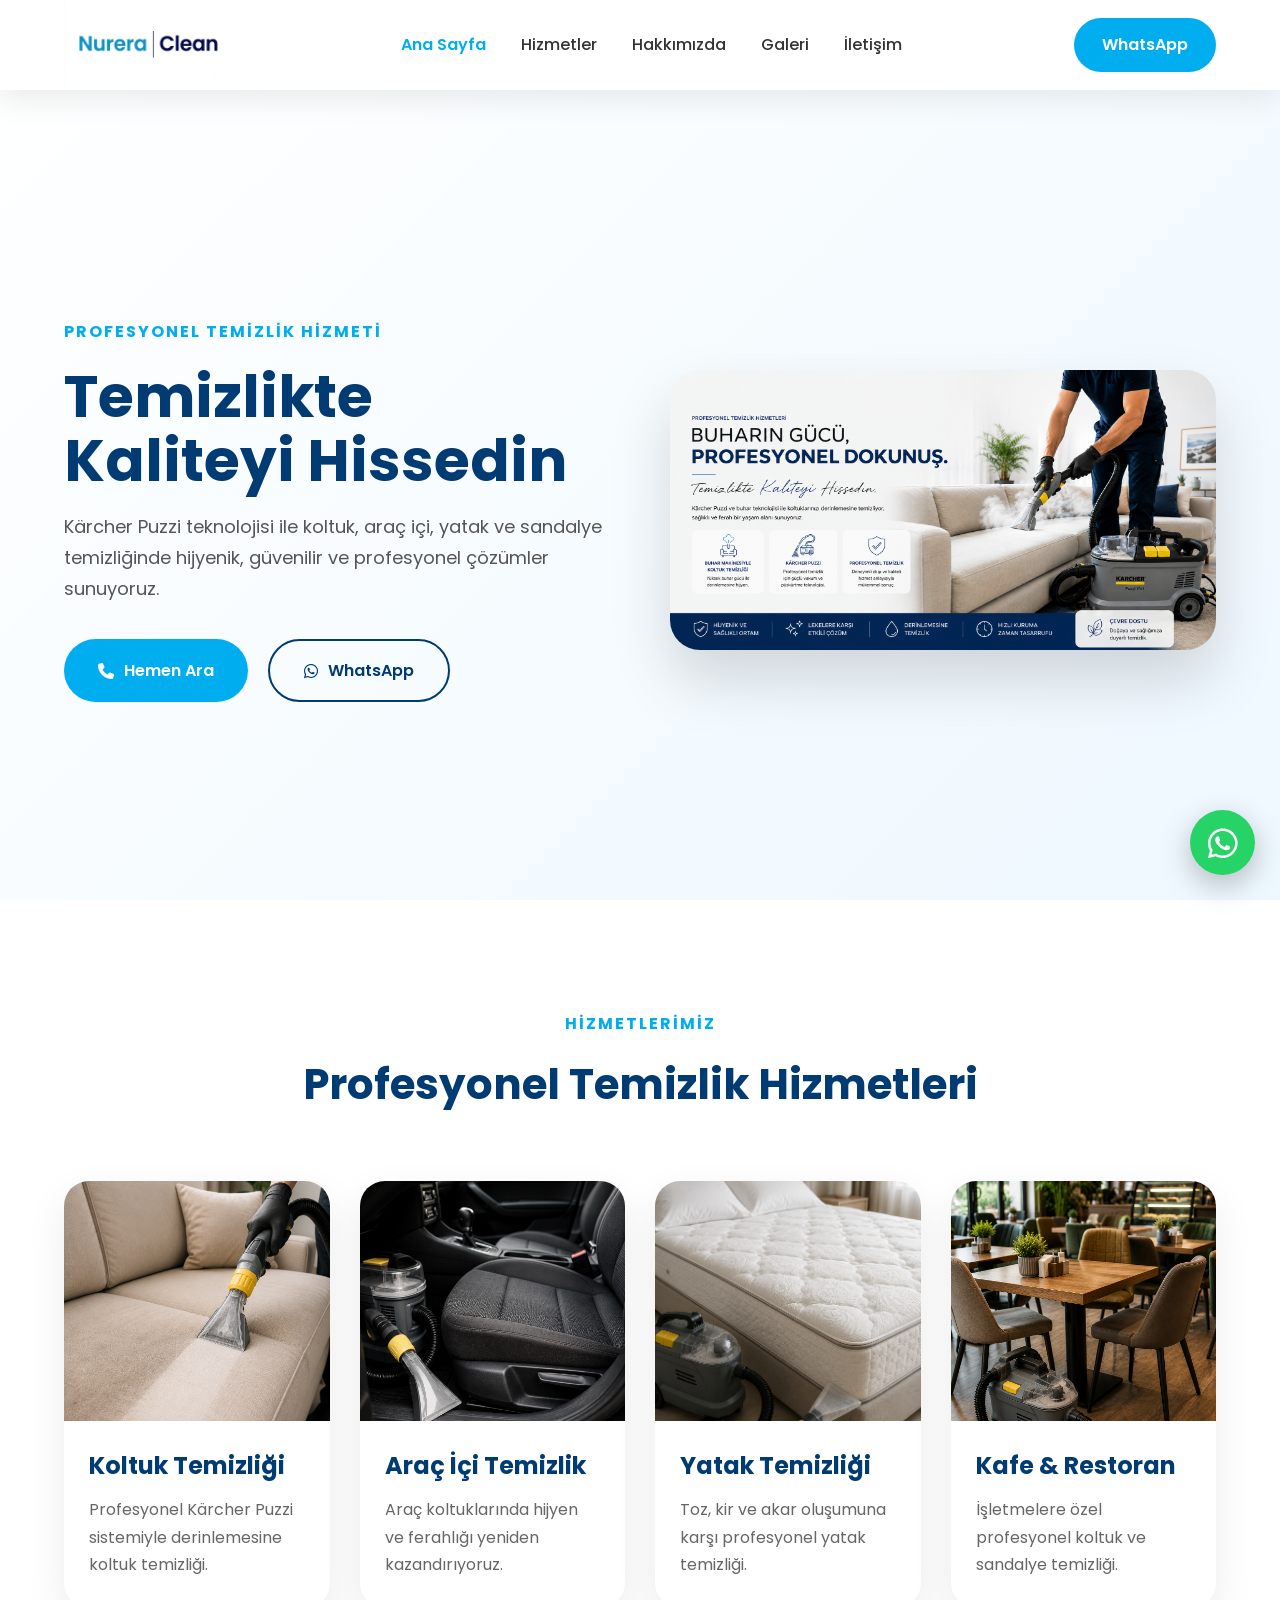
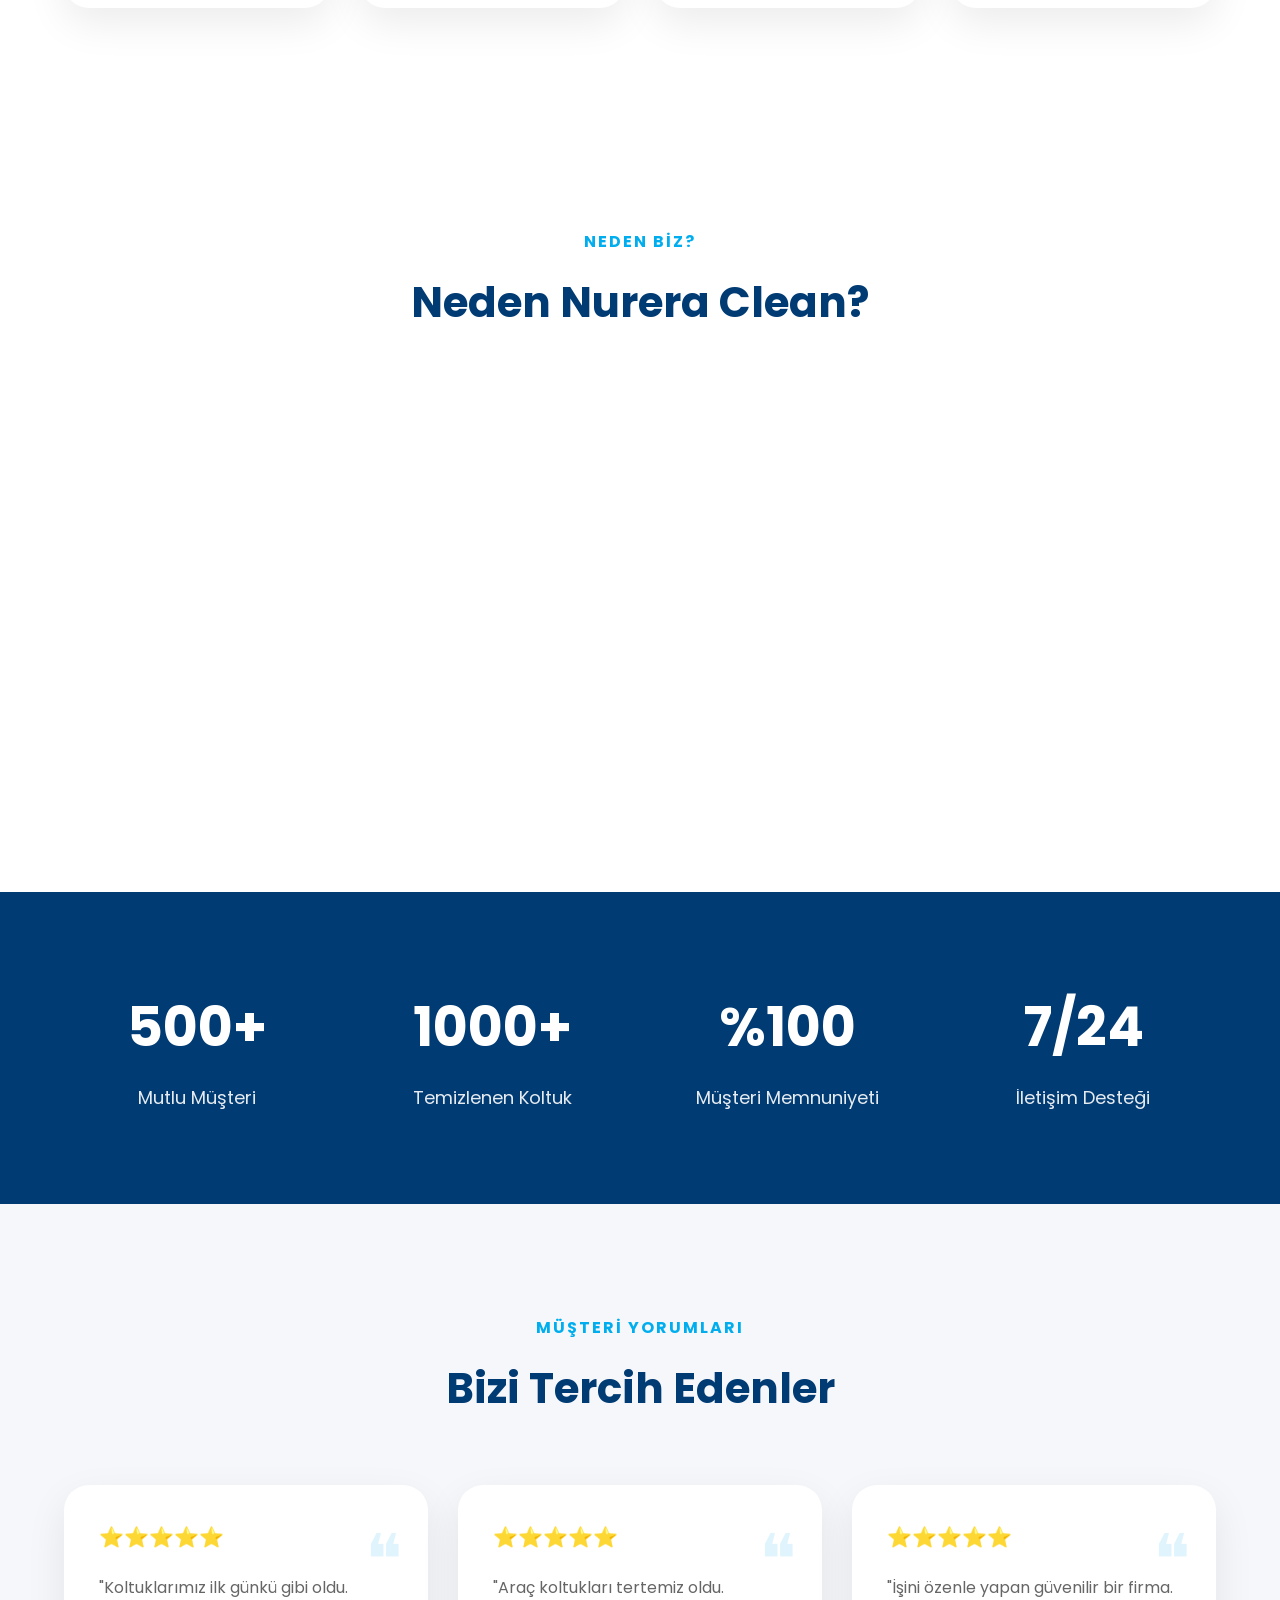
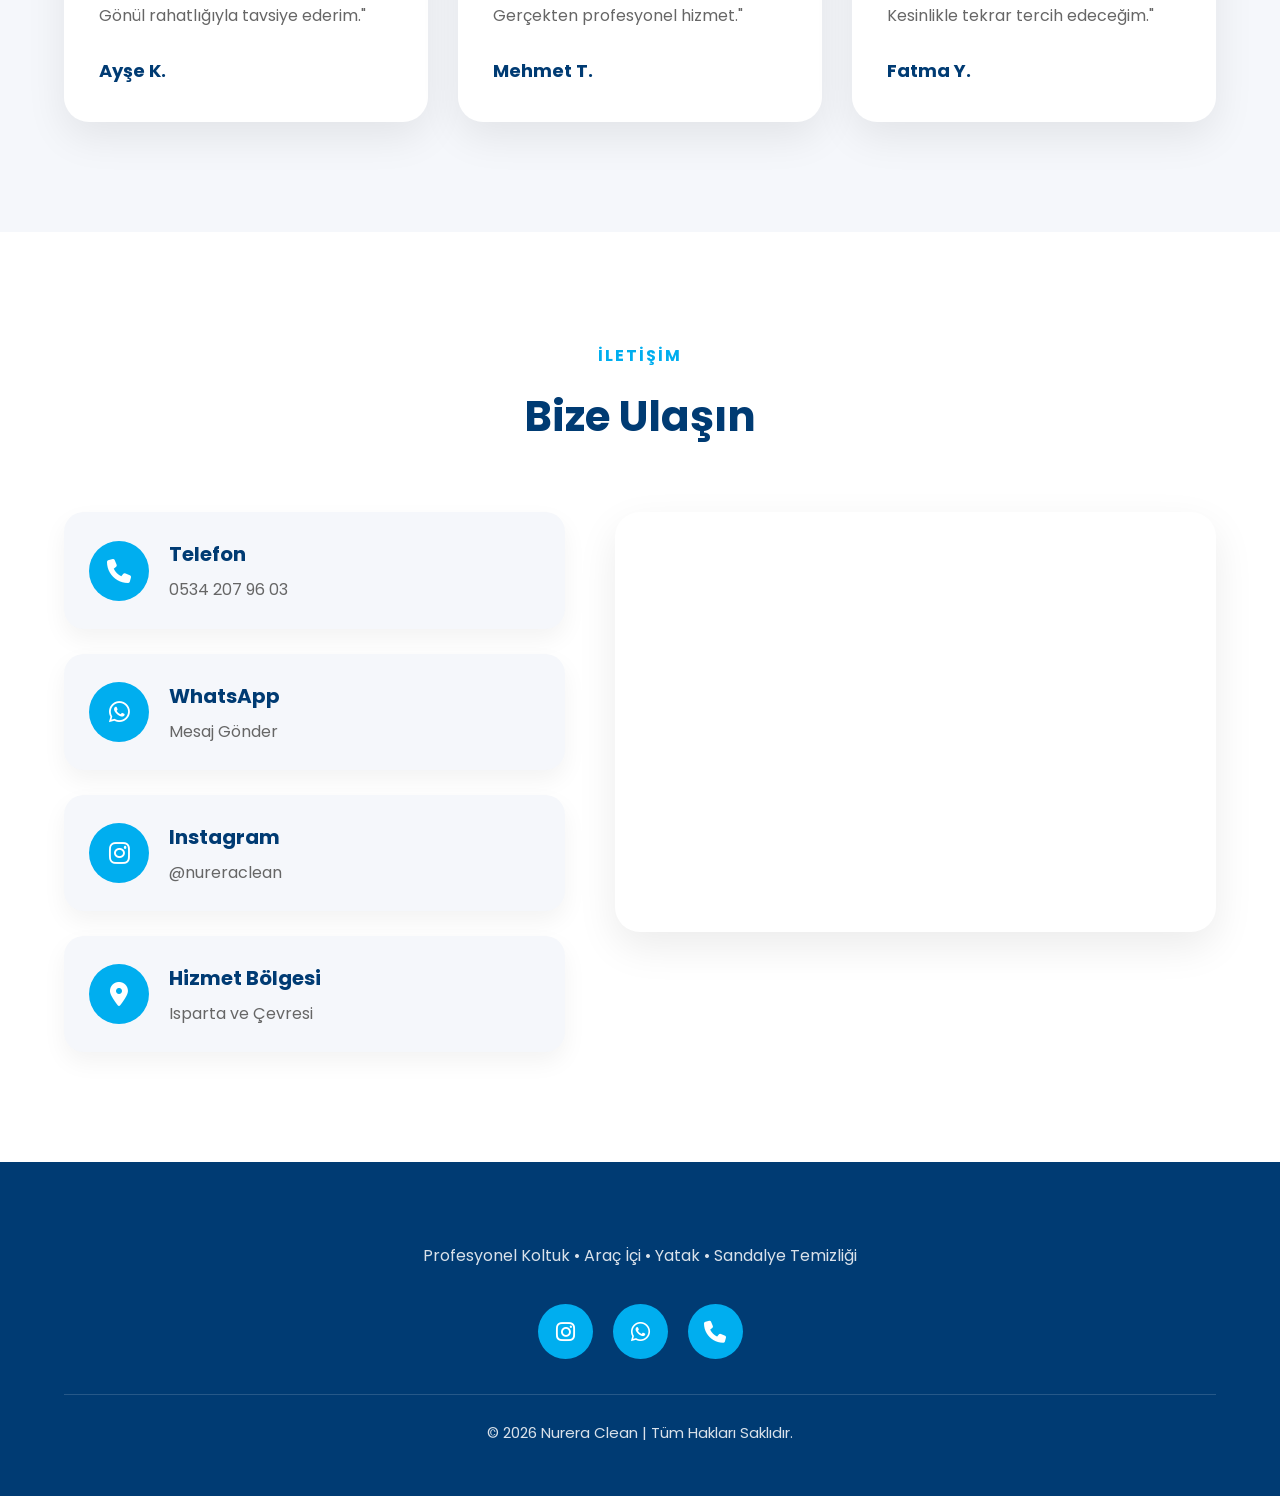
==== index.html @ fc862a56 "Add files via upload" ====
<!DOCTYPE html>
<html lang="tr">

<head>

    <meta charset="UTF-8">
    <meta http-equiv="X-UA-Compatible" content="IE=edge">
    <meta name="viewport" content="width=device-width, initial-scale=1.0">

    <title>Nurera Clean | Profesyonel Koltuk ve Araç İçi Temizlik</title>

    <meta name="description"
        content="Nurera Clean ile profesyonel koltuk, araç koltuğu, yatak ve sandalye temizliği. Kärcher Puzzi teknolojisi ile hijyenik ve güvenilir hizmet.">

    <meta name="keywords"
        content="koltuk yıkama, araç koltuğu temizliği, buharlı temizlik, puzzi, nurera clean">

    <link rel="icon" href="images/logo.png">

    <link rel="preconnect" href="https://fonts.googleapis.com">
    <link rel="preconnect" href="https://fonts.gstatic.com" crossorigin>

    <link href="https://fonts.googleapis.com/css2?family=Poppins:wght@300;400;500;600;700;800&display=swap"
        rel="stylesheet">

    <link rel="stylesheet"
        href="https://cdnjs.cloudflare.com/ajax/libs/font-awesome/6.6.0/css/all.min.css">

    <link rel="stylesheet" href="style.css">

</head>

<body>

    <!-- HEADER -->

    <header>

        <div class="container">

            <nav>

                <a href="#" class="logo">
    <img src="images/logo.webp" alt="Nurera Clean Logo">
</a>

                <ul>

                    <li><a href="#home">Ana Sayfa</a></li>

                    <li><a href="#services">Hizmetler</a></li>

                    <li><a href="#about">Hakkımızda</a></li>

                    <li><a href="#gallery">Galeri</a></li>

                    <li><a href="#contact">İletişim</a></li>

                </ul>

                <a href="https://wa.me/905342079603" class="btn-nav">

                    WhatsApp

                </a>

            </nav>

        </div>

    </header>



    <!-- HERO -->

    <section class="hero" id="home">

        <div class="container hero-container">

            <div class="hero-text">

                <span>Profesyonel Temizlik Hizmeti</span>

                <h1>

                    Temizlikte Kaliteyi Hissedin

                </h1>

                <p>

                    Kärcher Puzzi teknolojisi ile koltuk, araç içi, yatak ve sandalye temizliğinde hijyenik,
                    güvenilir ve profesyonel çözümler sunuyoruz.

                </p>

                <div class="hero-buttons">

                    <a href="tel:+905342079603" class="btn">

                        <i class="fa-solid fa-phone"></i>

                        Hemen Ara

                    </a>

                    <a href="https://wa.me/905342079603" class="btn btn-outline">

                        <i class="fa-brands fa-whatsapp"></i>

                        WhatsApp

                    </a>

                </div>

            </div>

            <div class="hero-image">

                <img src="images/hero.webp" alt="Koltuk Temizliği">

            </div>

        </div>

    </section>



    <!-- HİZMETLER -->

    <section class="services" id="services">

        <div class="container">

            <div class="section-title">

                <span>Hizmetlerimiz</span>

                <h2>Profesyonel Temizlik Hizmetleri</h2>

            </div>

            <div class="service-grid">

                <div class="service-card">

                    <img src="images/koltuk.webp" alt="Koltuk Temizliği">

                    <h3>Koltuk Temizliği</h3>

                    <p>

                        Profesyonel Kärcher Puzzi sistemiyle derinlemesine koltuk temizliği.

                    </p>

                </div>

                <div class="service-card">

                    <img src="images/arac.webp" alt="Araç İçi Temizlik">

                    <h3>Araç İçi Temizlik</h3>

                    <p>

                        Araç koltuklarında hijyen ve ferahlığı yeniden kazandırıyoruz.

                    </p>

                </div>

                <div class="service-card">

                    <img src="images/yatak.webp" alt="Yatak Temizliği">

                    <h3>Yatak Temizliği</h3>

                    <p>

                        Toz, kir ve akar oluşumuna karşı profesyonel yatak temizliği.

                    </p>

                </div>



                <div class="service-card">

                    <img src="images/cafe.webp" alt="Kafe Temizliği">

                    <h3>Kafe & Restoran</h3>

                    <p>

                        İşletmelere özel profesyonel koltuk ve sandalye temizliği.

                    </p>

                </div>

            </div>

        </div>

    </section>
           <!-- NEDEN BİZ -->

    <section class="why">

        <div class="container">

            <div class="section-title">

                <span>Neden Biz?</span>

                <h2>Neden Nurera Clean?</h2>

            </div>

            <div class="why-grid">

                <div class="why-card">

                    <i class="fa-solid fa-soap"></i>

                    <h3>Profesyonel Temizlik</h3>

                    <p>
                        Leke ve kirleri kumaşa zarar vermeden temizliyoruz.
                    </p>

                </div>

                <div class="why-card">

                    <i class="fa-solid fa-water"></i>

                    <h3>Hijyenik Sonuç</h3>

                    <p>
                        Buharlı sistem sayesinde maksimum hijyen sağlıyoruz.
                    </p>

                </div>

                <div class="why-card">

                    <i class="fa-solid fa-shield-halved"></i>

                    <h3>Güvenilir Hizmet</h3>

                    <p>
                        Eşyalarınızı özenle temizleyerek ilk günkü görünümüne kavuşturuyoruz.
                    </p>

                </div>

                <div class="why-card">

                    <i class="fa-solid fa-clock"></i>

                    <h3>Hızlı Randevu</h3>

                    <p>
                        Kısa sürede adresinizde profesyonel hizmet sunuyoruz.
                    </p>

                </div>

            </div>

        </div>

    </section>



    <!-- SAYAÇLAR -->

    <section class="counter">

        <div class="container">

            <div class="counter-grid">

                <div class="counter-box">

                    <h2>500+</h2>

                    <p>Mutlu Müşteri</p>

                </div>

                <div class="counter-box">

                    <h2>1000+</h2>

                    <p>Temizlenen Koltuk</p>

                </div>

                <div class="counter-box">

                    <h2>%100</h2>

                    <p>Müşteri Memnuniyeti</p>

                </div>

                <div class="counter-box">

                    <h2>7/24</h2>

                    <p>İletişim Desteği</p>

                </div>

            </div>

        </div>

    </section>
    <!-- MÜŞTERİ YORUMLARI -->

    <section class="testimonials">

        <div class="container">

            <div class="section-title">

                <span>Müşteri Yorumları</span>

                <h2>Bizi Tercih Edenler</h2>

            </div>

            <div class="testimonial-grid">

                <div class="testimonial-card">

                    <div class="stars">
                        ⭐⭐⭐⭐⭐
                    </div>

                    <p>
                        "Koltuklarımız ilk günkü gibi oldu.
                        Gönül rahatlığıyla tavsiye ederim."
                    </p>

                    <h4>Ayşe K.</h4>

                </div>

                <div class="testimonial-card">

                    <div class="stars">
                        ⭐⭐⭐⭐⭐
                    </div>

                    <p>
                        "Araç koltukları tertemiz oldu.
                        Gerçekten profesyonel hizmet."
                    </p>

                    <h4>Mehmet T.</h4>

                </div>

                <div class="testimonial-card">

                    <div class="stars">
                        ⭐⭐⭐⭐⭐
                    </div>

                    <p>
                        "İşini özenle yapan güvenilir bir firma.
                        Kesinlikle tekrar tercih edeceğim."
                    </p>

                    <h4>Fatma Y.</h4>

                </div>

            </div>

        </div>

    </section>
        <!-- İLETİŞİM -->

    <section class="contact" id="contact">

        <div class="container">

            <div class="section-title">

                <span>İletişim</span>

                <h2>Bize Ulaşın</h2>

            </div>

            <div class="contact-wrapper">

                <div class="contact-info">

                    <div class="contact-box">

                        <i class="fa-solid fa-phone"></i>

                        <div>

                            <h3>Telefon</h3>

                            <a href="tel:+905342079603">
                                0534 207 96 03
                            </a>

                        </div>

                    </div>

                    <div class="contact-box">

                        <i class="fa-brands fa-whatsapp"></i>

                        <div>

                            <h3>WhatsApp</h3>

                            <a href="https://wa.me/905342079603" target="_blank">
                                Mesaj Gönder
                            </a>

                        </div>

                    </div>

                    <div class="contact-box">

                        <i class="fa-brands fa-instagram"></i>

                        <div>

                            <h3>Instagram</h3>

                            <a href="https://instagram.com/nureraclean" target="_blank">
                                @nureraclean
                            </a>

                        </div>

                    </div>

                    <div class="contact-box">

                        <i class="fa-solid fa-location-dot"></i>

                        <div>

                            <h3>Hizmet Bölgesi</h3>

                            <p>Isparta ve Çevresi</p>

                        </div>

                    </div>

                </div>

                <div class="map">

                    <iframe
                        src="https://www.google.com/maps?q=Isparta&output=embed"
                        width="100%"
                        height="400"
                        style="border:0;"
                        allowfullscreen=""
                        loading="lazy">
                    </iframe>

                </div>

            </div>

        </div>

    </section>



    <!-- FOOTER -->

    <footer>

        <div class="container">
            <p>
                Profesyonel Koltuk • Araç İçi • Yatak • Sandalye Temizliği
            </p>

            <div class="footer-social">

                <a href="https://instagram.com/nureraclean" target="_blank">

                    <i class="fab fa-instagram"></i>

                </a>

                <a href="https://wa.me/905342079603" target="_blank">

                    <i class="fab fa-whatsapp"></i>

                </a>

                <a href="tel:+905342079603">

                    <i class="fas fa-phone"></i>

                </a>

            </div>

            <p class="copyright">

                © 2026 Nurera Clean | Tüm Hakları Saklıdır.

            </p>

        </div>

    </footer>



    <!-- WHATSAPP SABİT BUTONU -->

    <a href="https://wa.me/905342079603"
       class="whatsapp"
       target="_blank">

        <i class="fab fa-whatsapp"></i>

    </a>



    <!-- YUKARI ÇIK -->

    <button id="topBtn">

        <i class="fas fa-chevron-up"></i>

    </button>



    <!-- JAVASCRIPT -->

    <script src="script.js"></script>

</body>

</html>
---- style.css ----
/* ==========================================
   NURERA CLEAN - STYLE.CSS (1/5)
========================================== */

*{
    margin:0;
    padding:0;
    box-sizing:border-box;
}

html{
    scroll-behavior:smooth;
}

body{
    font-family:'Poppins',sans-serif;
    background:#f5f7fb;
    color:#333;
    overflow-x:hidden;
    line-height:1.7;
}

img{
    width:100%;
    display:block;
}

a{
    text-decoration:none;
}

ul{
    list-style:none;
}

.container{
    width:90%;
    max-width:1200px;
    margin:auto;
}

/* ==========================
HEADER
========================== */

header{

    position:fixed;
    top:0;
    left:0;
    width:100%;
    background:#fff;
    z-index:999;

    box-shadow:0 10px 30px rgba(0,0,0,.08);

}

nav{

    display:flex;
    justify-content:space-between;
    align-items:center;
    height:90px;

}

.logo img{
    height:90px;
    width:auto;
    display:block;
}

nav ul{

    display:flex;
    gap:35px;

}

nav ul li a{

    color:#333;
    font-weight:500;
    transition:.3s;

}

nav ul li a:hover{

    color:#00AEEF;

}

.btn-nav{

    background:#00AEEF;
    color:#fff;
    padding:13px 28px;
    border-radius:40px;
    transition:.3s;
    font-weight:600;

}

.btn-nav:hover{

    background:#003B73;
    transform:translateY(-3px);

}

/* ==========================
HERO
========================== */

.hero{

    min-height:100vh;

    display:flex;

    align-items:center;

    background:linear-gradient(135deg,#ffffff,#eef8ff);

    padding-top:120px;

}

.hero-container{

    display:grid;

    grid-template-columns:1fr 1fr;

    align-items:center;

    gap:60px;

}

.hero-text span{

    color:#00AEEF;

    font-weight:700;

    text-transform:uppercase;

    letter-spacing:2px;

}

.hero-text h1{

    font-size:58px;

    color:#003B73;

    margin:20px 0;

    line-height:1.1;

}

.hero-text p{

    font-size:18px;

    margin-bottom:35px;

    color:#555;

}

.hero-buttons{

    display:flex;

    gap:20px;

}

.btn{

    background:#00AEEF;

    color:#fff;

    padding:16px 34px;

    border-radius:40px;

    transition:.3s;

    font-weight:600;

    display:inline-flex;

    align-items:center;

    gap:10px;

}

.btn:hover{

    background:#003B73;

    transform:translateY(-5px);

}

.btn-outline{

    background:transparent;

    color:#003B73;

    border:2px solid #003B73;

}

.btn-outline:hover{

    background:#003B73;

    color:#fff;

}

.hero-image{

    animation:float 4s ease-in-out infinite;

}

.hero-image img{

    border-radius:30px;

    box-shadow:0 30px 60px rgba(0,0,0,.15);

}

/* ==========================
SECTION TITLE
========================== */

.section-title{

    text-align:center;

    margin-bottom:60px;

}

.section-title span{

    color:#00AEEF;

    font-weight:700;

    text-transform:uppercase;

    letter-spacing:2px;

}

.section-title h2{

    font-size:42px;

    color:#003B73;

    margin-top:12px;

}

/* ==========================
SERVICES
========================== */

.services{

    padding:110px 0;

    background:#fff;

}

.service-grid{

    display:grid;

    grid-template-columns:repeat(auto-fit,minmax(260px,1fr));

    gap:30px;

}

.service-card{

    background:#fff;

    border-radius:25px;

    overflow:hidden;

    transition:.4s;

    box-shadow:0 15px 40px rgba(0,0,0,.08);

}

.service-card img{

    height:240px;

    object-fit:cover;

}

.service-card h3{

    padding:25px 25px 10px;

    color:#003B73;

    font-size:24px;

}

.service-card p{

    padding:0 25px 30px;

    color:#666;

}

.service-card:hover{

    transform:translateY(-12px);

    box-shadow:0 25px 60px rgba(0,174,239,.20);

}

/* ==========================
ANIMATION
========================== */

@keyframes float{

    0%{
        transform:translateY(0);
    }

    50%{
        transform:translateY(-15px);
    }

    100%{
        transform:translateY(0);
    }

}/*==========================================
  HAKKIMIZDA
==========================================*/

.about{
    padding:110px 0;
    background:#f5f7fb;
}

.about-container{
    display:grid;
    grid-template-columns:1fr 1fr;
    gap:70px;
    align-items:center;
}

.about-image img{
    width:100%;
    border-radius:25px;
    box-shadow:0 20px 45px rgba(0,0,0,.12);
}

.about-text span{
    color:#00AEEF;
    font-weight:700;
    text-transform:uppercase;
    letter-spacing:2px;
}

.about-text h2{
    font-size:42px;
    color:#003B73;
    margin:15px 0 25px;
}

.about-text p{
    color:#666;
    margin-bottom:20px;
    font-size:17px;
}

.about-list{
    margin-top:35px;
}

.about-item{
    display:flex;
    align-items:center;
    gap:15px;
    margin-bottom:18px;
    font-size:17px;
    font-weight:500;
}

.about-item i{
    width:42px;
    height:42px;
    border-radius:50%;
    background:#00AEEF;
    color:#fff;
    display:flex;
    align-items:center;
    justify-content:center;
}.about-content{
    width: 100%;
    display: flex;
    flex-direction: column;
    align-items: center;
    justify-content: center;
}
.why{
    padding:110px 0;
    background:#fff;
}

.why-grid{
    display: grid;
    grid-template-columns: repeat(4, 1fr);
    gap: 30px;
    align-items: start;
}.why .container{
    max-width: 1200px;
    width: 100%;
    margin: 0 auto;
}

.why-title{
    text-align: center;
    margin-bottom: 60px;
}

.why-grid{
    display: grid;
    grid-template-columns: repeat(4, 1fr);
    gap: 30px;
    width: 100%;
}

.why-card{
    background:#fff;
    padding:45px 30px;
    text-align:center;
    border-radius:25px;
    transition:.35s;
    box-shadow:0 15px 40px rgba(0,0,0,.08);
}

.why-card:hover{
    transform:translateY(-12px);
    box-shadow:0 20px 50px rgba(0,174,239,.18);
}

.why-card i{
    width:90px;
    height:90px;
    margin:auto;
    border-radius:50%;
    background:#00AEEF;
    color:#fff;
    font-size:34px;
    display:flex;
    justify-content:center;
    align-items:center;
    margin-bottom:25px;
}

.why-card h3{
    color:#003B73;
    margin-bottom:15px;
    font-size:24px;
}

.why-card p{
    color:#666;
    font-size:16px;
}

/*==========================================
  SAYAÇLAR
==========================================*/

.counter{
    padding:90px 0;
    background:#003B73;
}

.counter-grid{
    display:grid;
    grid-template-columns:repeat(auto-fit,minmax(220px,1fr));
    gap:30px;
}

.counter-box{
    text-align:center;
    color:#fff;
}

.counter-box h2{
    font-size:54px;
    margin-bottom:10px;
}

.counter-box p{
    font-size:18px;
    opacity:.9;
}

/*==========================================
  GALERİ
==========================================*/

.gallery{
    padding:110px 0;
    background:#fff;
}

.gallery-grid{
    display:grid;
    grid-template-columns:repeat(auto-fit,minmax(320px,1fr));
    gap:30px;
}

.gallery-item{
    overflow:hidden;
    border-radius:25px;
    cursor:pointer;
    box-shadow:0 15px 40px rgba(0,0,0,.08);
}

.gallery-item img{
    width:100%;
    height:320px;
    object-fit:cover;
    transition:.5s;
}

.gallery-item:hover img{
    transform:scale(1.08);
}/*==========================================
  MÜŞTERİ YORUMLARI
==========================================*/

.testimonials{
    padding:110px 0;
    background:#f5f7fb;
}

.testimonial-grid{
    display:grid;
    grid-template-columns:repeat(auto-fit,minmax(320px,1fr));
    gap:30px;
}

.testimonial-card{
    background:#fff;
    padding:35px;
    border-radius:25px;
    box-shadow:0 15px 40px rgba(0,0,0,.08);
    transition:.35s;
    position:relative;
}

.testimonial-card:hover{
    transform:translateY(-10px);
    box-shadow:0 20px 50px rgba(0,174,239,.18);
}

.testimonial-card::before{
    content:"❝";
    position:absolute;
    top:15px;
    right:25px;
    font-size:70px;
    color:#00AEEF;
    opacity:.12;
}

.stars{
    color:#f7b500;
    font-size:20px;
    margin-bottom:20px;
}

.testimonial-card p{
    color:#666;
    line-height:1.8;
    margin-bottom:25px;
}

.testimonial-card h4{
    color:#003B73;
    font-size:18px;
}

/*==========================================
  İLETİŞİM
==========================================*/

.contact{
    padding:110px 0;
    background:#fff;
}

.contact-wrapper{
    display:grid;
    grid-template-columns:1fr 1.2fr;
    gap:50px;
    align-items:start;
}

.contact-info{
    display:flex;
    flex-direction:column;
    gap:25px;
}

.contact-box{
    background:#f5f7fb;
    padding:25px;
    border-radius:20px;
    display:flex;
    align-items:center;
    gap:20px;
    transition:.35s;
    box-shadow:0 10px 25px rgba(0,0,0,.05);
}

.contact-box:hover{
    transform:translateX(8px);
    background:#ffffff;
    box-shadow:0 20px 40px rgba(0,174,239,.15);
}

.contact-box i{
    width:60px;
    height:60px;
    background:#00AEEF;
    color:#fff;
    border-radius:50%;
    display:flex;
    justify-content:center;
    align-items:center;
    font-size:24px;
    flex-shrink:0;
}

.contact-box h3{
    color:#003B73;
    margin-bottom:5px;
    font-size:20px;
}

.contact-box p,
.contact-box a{
    color:#666;
    font-size:16px;
    transition:.3s;
}

.contact-box a:hover{
    color:#00AEEF;
}

.map{
    overflow:hidden;
    border-radius:25px;
    box-shadow:0 15px 40px rgba(0,0,0,.08);
}

.map iframe{
    width:100%;
    height:100%;
    min-height:420px;
    border:0;
}

/*==========================================
  FORM (İLERİDE EKLENEBİLİR)
==========================================*/

.contact-form{
    display:flex;
    flex-direction:column;
    gap:20px;
}

.contact-form input,
.contact-form textarea{
    width:100%;
    padding:16px 18px;
    border:1px solid #ddd;
    border-radius:15px;
    font-family:'Poppins',sans-serif;
    font-size:15px;
    outline:none;
    transition:.3s;
}

.contact-form input:focus,
.contact-form textarea:focus{
    border-color:#00AEEF;
    box-shadow:0 0 0 4px rgba(0,174,239,.12);
}

.contact-form textarea{
    min-height:150px;
    resize:vertical;
}

.contact-form button{
    background:#00AEEF;
    color:#fff;
    border:none;
    padding:16px;
    border-radius:40px;
    font-size:16px;
    font-weight:600;
    cursor:pointer;
    transition:.3s;
}

.contact-form button:hover{
    background:#003B73;
    transform:translateY(-3px);
}/*==========================================
  FOOTER
==========================================*/

footer{
    background:#003B73;
    color:#fff;
    padding:80px 0 30px;
    text-align:center;
}

.footer-logo{
    width:170px;
    margin:0 auto 20px;
}

footer h3{
    font-size:30px;
    margin-bottom:10px;
    font-weight:700;
}

footer p{
    color:rgba(255,255,255,.85);
    margin-bottom:20px;
}

.footer-social{
    display:flex;
    justify-content:center;
    align-items:center;
    gap:20px;
    margin:35px 0;
}

.footer-social a{
    width:55px;
    height:55px;
    background:#00AEEF;
    color:#fff;
    border-radius:50%;
    display:flex;
    align-items:center;
    justify-content:center;
    font-size:22px;
    transition:.35s;
}

.footer-social a:hover{
    background:#fff;
    color:#003B73;
    transform:translateY(-8px) rotate(360deg);
}

.copyright{
    border-top:1px solid rgba(255,255,255,.15);
    padding-top:25px;
    margin-top:25px;
    font-size:15px;
}

/*==========================================
  WHATSAPP SABİT BUTONU
==========================================*/

.whatsapp{
    position:fixed;
    right:25px;
    bottom:25px;
    width:65px;
    height:65px;
    border-radius:50%;
    background:#25D366;
    color:#fff;
    display:flex;
    align-items:center;
    justify-content:center;
    font-size:34px;
    z-index:999;
    box-shadow:0 10px 30px rgba(0,0,0,.25);
    transition:.3s;
    animation:whatsappPulse 2s infinite;
}

.whatsapp:hover{
    transform:scale(1.12);
}

/*==========================================
  YUKARI ÇIK BUTONU
==========================================*/

#topBtn{
    position:fixed;
    bottom:105px;
    right:28px;
    width:55px;
    height:55px;
    border:none;
    border-radius:50%;
    background:#003B73;
    color:#fff;
    font-size:20px;
    cursor:pointer;
    display:none;
    transition:.35s;
    z-index:998;
    box-shadow:0 10px 25px rgba(0,0,0,.20);
}

#topBtn:hover{
    background:#00AEEF;
    transform:translateY(-6px);
}

/*==========================================
  SCROLLBAR
==========================================*/

::-webkit-scrollbar{
    width:10px;
}

::-webkit-scrollbar-track{
    background:#eef2f7;
}

::-webkit-scrollbar-thumb{
    background:#00AEEF;
    border-radius:50px;
}

::-webkit-scrollbar-thumb:hover{
    background:#003B73;
}

/*==========================================
  SEÇİLİ YAZI RENGİ
==========================================*/

::selection{
    background:#00AEEF;
    color:#fff;
}

/*==========================================
  ANİMASYONLAR
==========================================*/

@keyframes whatsappPulse{

    0%{
        box-shadow:0 0 0 0 rgba(37,211,102,.5);
    }

    70%{
        box-shadow:0 0 0 18px rgba(37,211,102,0);
    }

    100%{
        box-shadow:0 0 0 0 rgba(37,211,102,0);
    }

}

.fade-up{
    opacity:0;
    transform:translateY(50px);
    transition:all .8s ease;
}

.fade-up.show{
    opacity:1;
    transform:translateY(0);
}

/*==========================================
  GÖRSELLER
==========================================*/

.service-card img,
.gallery img,
.about img,
.hero img{
    user-select:none;
    -webkit-user-drag:none;
}

/*==========================================
  BUTON GEÇİŞLERİ
==========================================*/

.btn,
.btn-nav,
.footer-social a,
.service-card,
.why-card,
.gallery-item,
.contact-box{
    transition:all .35s ease;
}/*==========================================
  RESPONSIVE - TABLET
==========================================*/

@media(max-width:992px){

    nav{
        flex-wrap:wrap;
        justify-content:center;
        gap:20px;
        height:auto;
        padding:20px 0;
    }

    nav ul{
        gap:20px;
        flex-wrap:wrap;
        justify-content:center;
    }

    .hero{
        padding-top:170px;
    }

    .hero-container,
    .about-container,
    .contact-wrapper{

        grid-template-columns:1fr;
        text-align:center;

    }

    .hero-image{
        order:-1;
    }

    .hero-buttons{
        justify-content:center;
        flex-wrap:wrap;
    }

    .about-list{
        display:flex;
        flex-direction:column;
        align-items:center;
    }

    .section-title h2{
        font-size:34px;
    }

    .hero-text h1{
        font-size:44px;
    }

}

/*==========================================
  RESPONSIVE - TELEFON
==========================================*/

@media(max-width:768px){

    .container{
        width:92%;
    }

    header{
        position:relative;
    }

    nav{
        flex-direction:column;
        gap:15px;
    }

    nav ul{
        flex-direction:column;
        align-items:center;
        gap:15px;
    }

    .btn-nav{
        width:100%;
        max-width:250px;
        text-align:center;
    }

    .hero{
        min-height:auto;
        padding:60px 0;
    }

    .hero-text span{
        font-size:14px;
    }

    .hero-text h1{
        font-size:34px;
        line-height:1.2;
    }

    .hero-text p{
        font-size:16px;
    }

    .hero-buttons{
        flex-direction:column;
        align-items:center;
    }

    .btn,
    .btn-outline{
        width:100%;
        max-width:280px;
        justify-content:center;
    }

    .section-title h2{
        font-size:30px;
    }

    .service-card h3{
        font-size:22px;
    }

    .about-text h2{
        font-size:30px;
    }

    .counter-box h2{
        font-size:42px;
    }

    .gallery-grid,
    .service-grid,
    .testimonial-grid,
    .why-grid{
        grid-template-columns:1fr;
    }

    .gallery-item img{
        height:250px;
    }

    .footer-logo{
        width:140px;
    }

    footer h3{
        font-size:24px;
    }

    .contact-box{
        flex-direction:column;
        text-align:center;
    }

    .map iframe{
        min-height:300px;
    }

}

/*==========================================
  KÜÇÜK TELEFONLAR
==========================================*/

@media(max-width:480px){

    .hero-text h1{
        font-size:28px;
    }

    .section-title h2{
        font-size:26px;
    }

    .hero-buttons{
        gap:12px;
    }

    .btn,
    .btn-outline{
        padding:14px 18px;
        font-size:15px;
    }

    .service-card,
    .testimonial-card,
    .why-card{
        border-radius:18px;
    }

    .whatsapp{
        width:58px;
        height:58px;
        font-size:30px;
        right:18px;
        bottom:18px;
    }

    #topBtn{
        width:48px;
        height:48px;
        right:22px;
        bottom:88px;
    }

}

/*==========================================
  GENEL GEÇİŞLER
==========================================*/

html{
    scroll-padding-top:100px;
}

section{
    overflow:hidden;
}

.service-card:hover img{
    transform:scale(1.08);
}

.gallery-item:hover{
    transform:translateY(-8px);
}

.about-image img:hover{
    transform:scale(1.03);
}

.hero-image img,
.about-image img,
.gallery-item img,
.service-card img{
    transition:.4s ease;
}

button{
    font-family:'Poppins',sans-serif;
}

input,
textarea{
    font-family:'Poppins',sans-serif;
}

iframe{
    display:block;
}body{
    opacity:0;
    transition:opacity .6s ease;
}

nav ul li a.active{
    color:#00AEEF;
    font-weight:600;
}
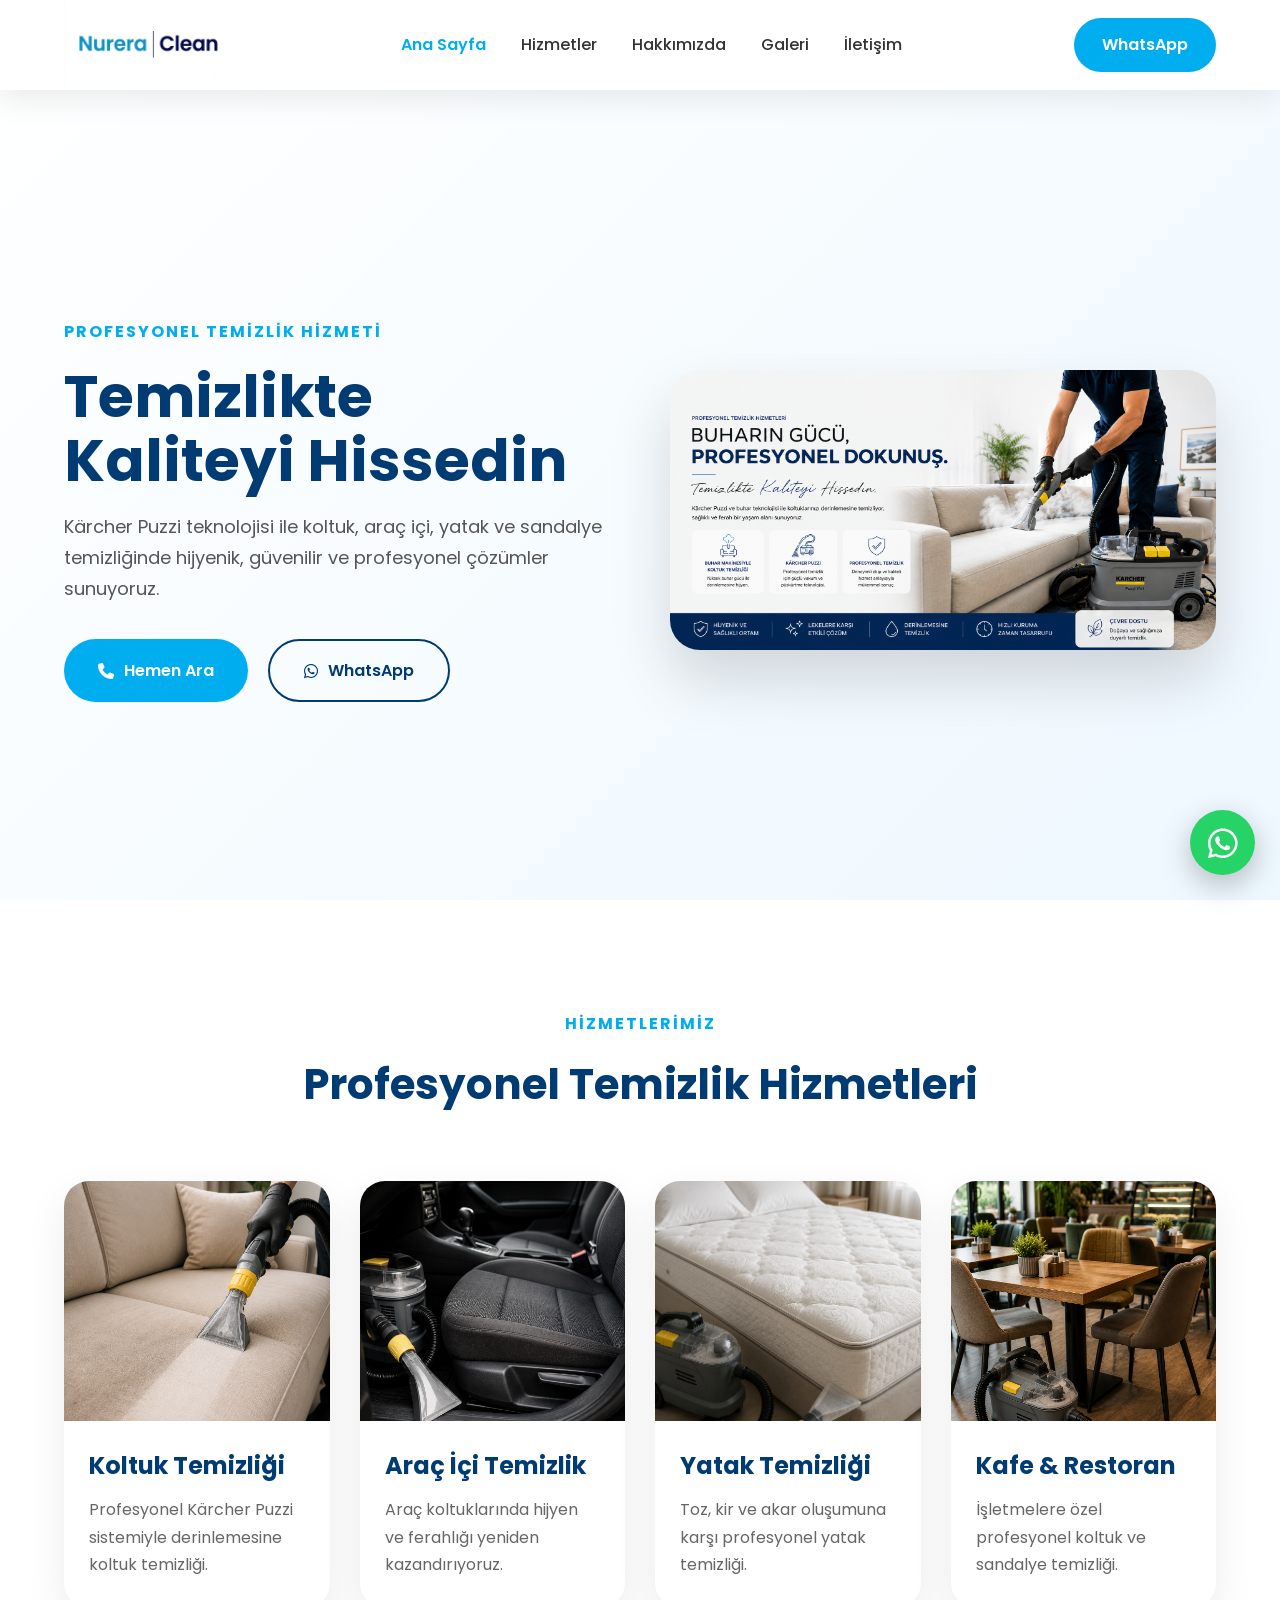
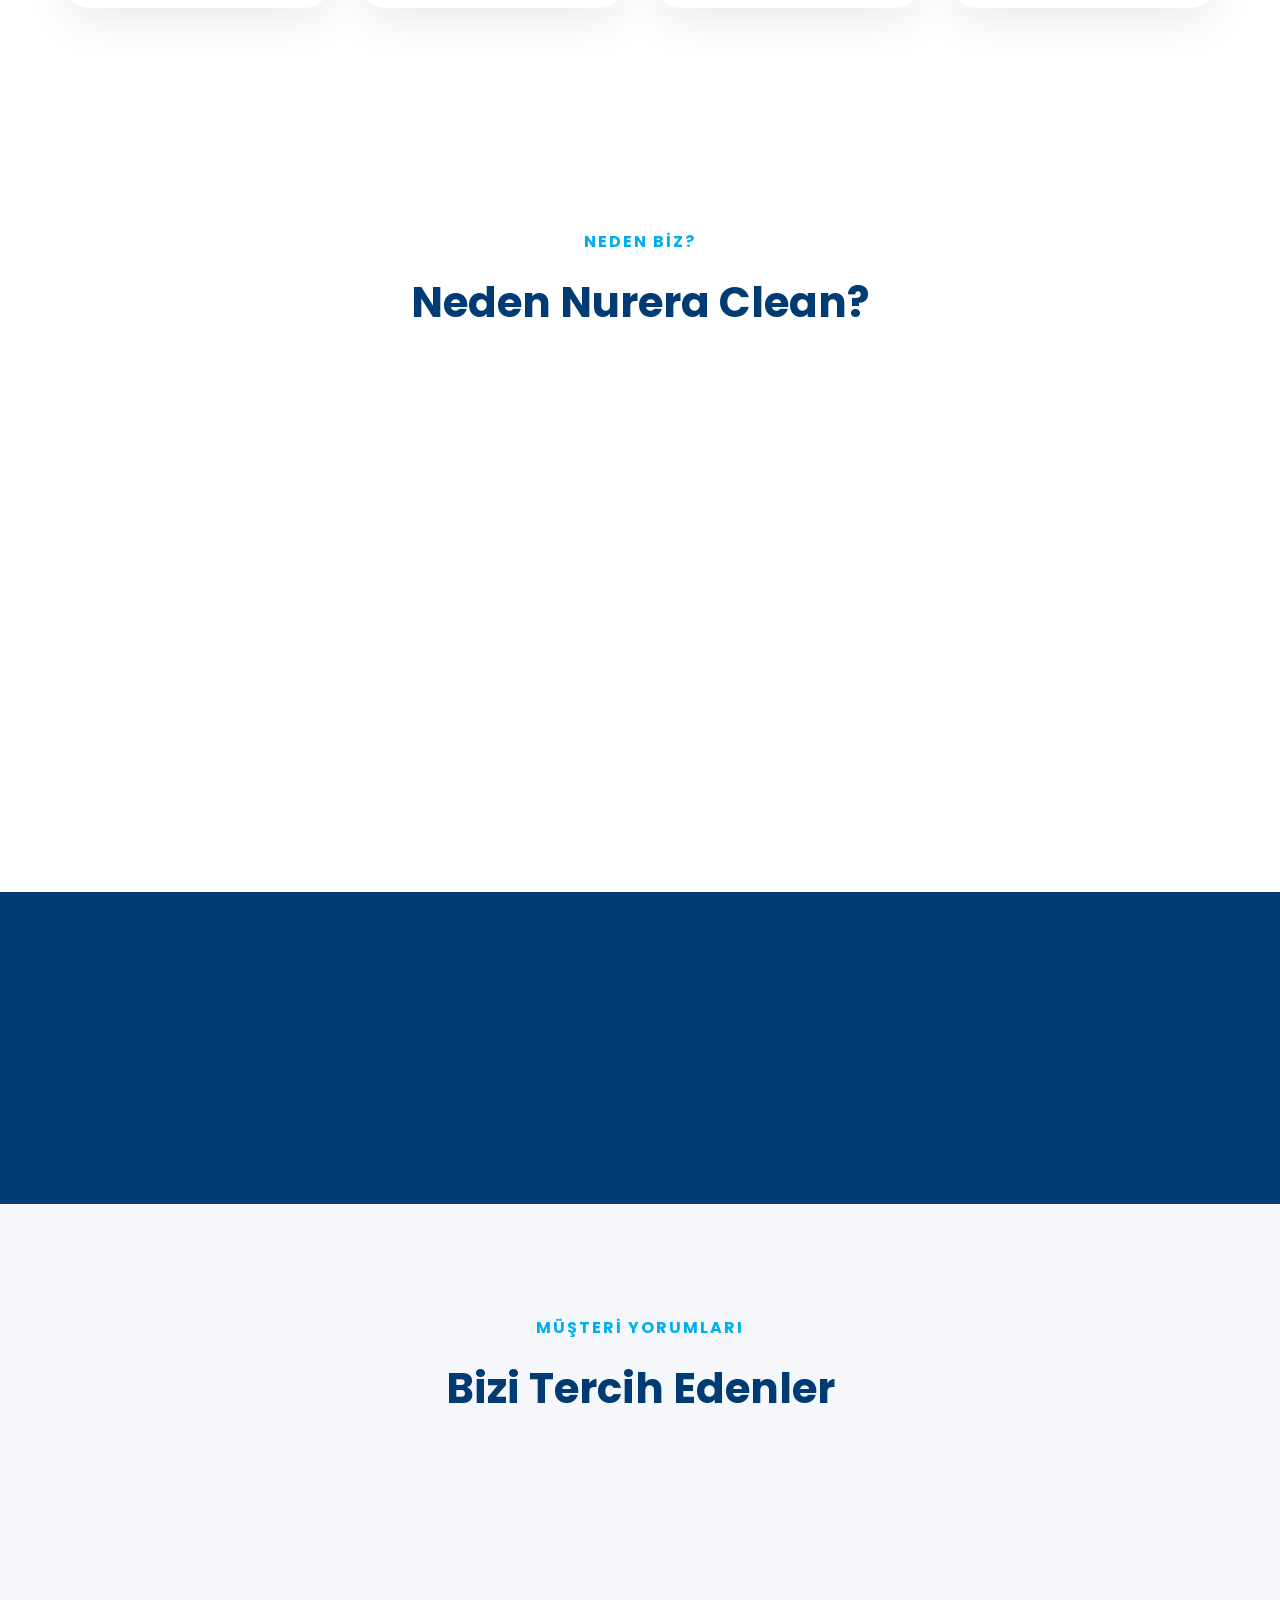
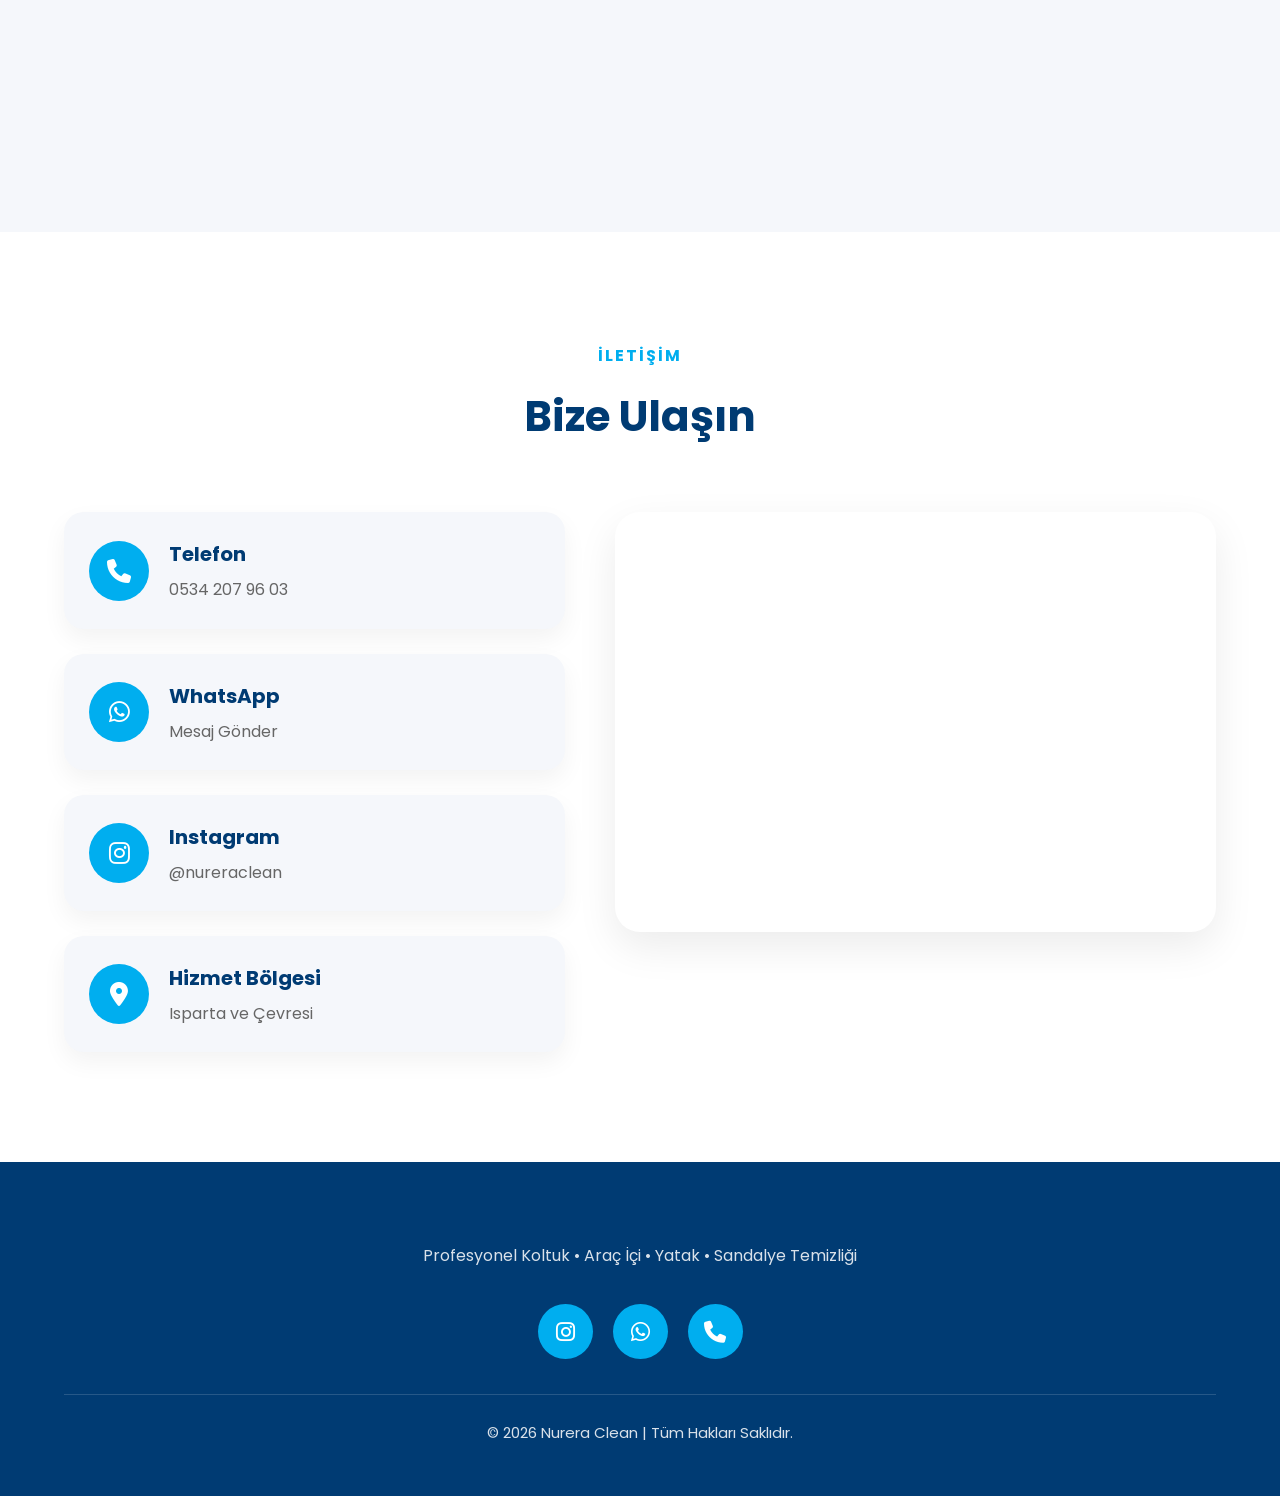
==== commit 895d4be1: "Update index.html" ====
--- a/index.html
+++ b/index.html
@@ -7,14 +7,27 @@
     <meta http-equiv="X-UA-Compatible" content="IE=edge">
     <meta name="viewport" content="width=device-width, initial-scale=1.0">
 
-    <title>Nurera Clean | Profesyonel Koltuk ve Araç İçi Temizlik</title>
+    <title>Nurera Clean | Koltuk Yıkama, Araç İçi Temizlik, Yatak ve Sandalye Temizliği</title>
 
     <meta name="description"
-        content="Nurera Clean ile profesyonel koltuk, araç koltuğu, yatak ve sandalye temizliği. Kärcher Puzzi teknolojisi ile hijyenik ve güvenilir hizmet.">
-
-    <meta name="keywords"
-        content="koltuk yıkama, araç koltuğu temizliği, buharlı temizlik, puzzi, nurera clean">
-
+content="Nurera Clean profesyonel koltuk yıkama, araç içi detaylı temizlik, yatak ve sandalye temizliği hizmeti sunar. Kärcher Puzzi teknolojisiyle hijyenik ve güvenilir temizlik.">
+
+   <meta name="keywords"
+content="koltuk yıkama, koltuk temizliği, araç içi temizlik, araç koltuğu temizliği, yatak yıkama, sandalye temizliği, buharlı temizlik, Kärcher Puzzi, Nurera Clean">
+<meta name="robots" content="index, follow">
+
+<meta name="author" content="Nurera Clean">
+
+<meta property="og:title" content="Nurera Clean">
+
+<meta property="og:description"
+content="Profesyonel koltuk yıkama ve araç içi detaylı temizlik hizmeti.">
+
+<meta property="og:type" content="website">
+
+<meta property="og:url" content="https://nureraclean.netlify.app/">
+
+<meta property="og:image" content="https://nureraclean.netlify.app/images/logo.webp">
     <link rel="icon" href="images/logo.png">
 
     <link rel="preconnect" href="https://fonts.googleapis.com">
@@ -565,4 +578,4 @@
 
 </body>
 
-</html>+</html>
